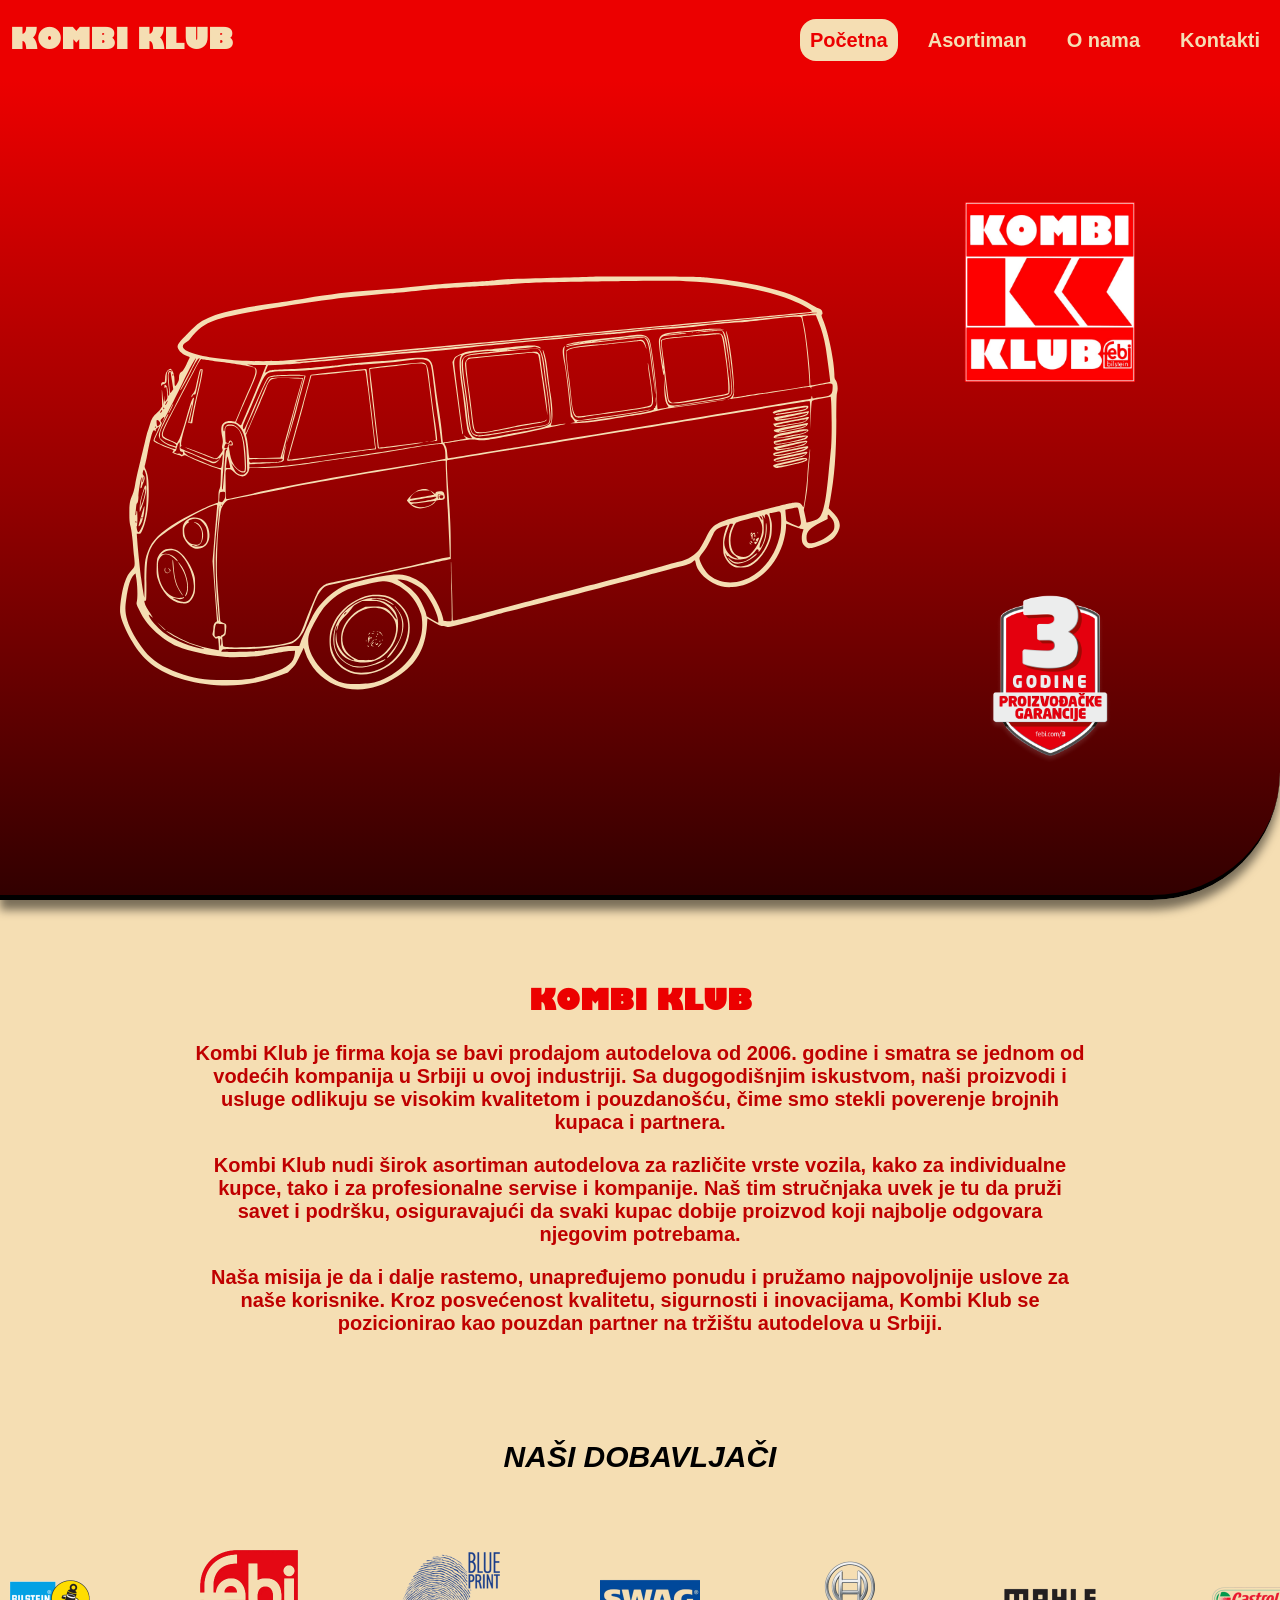
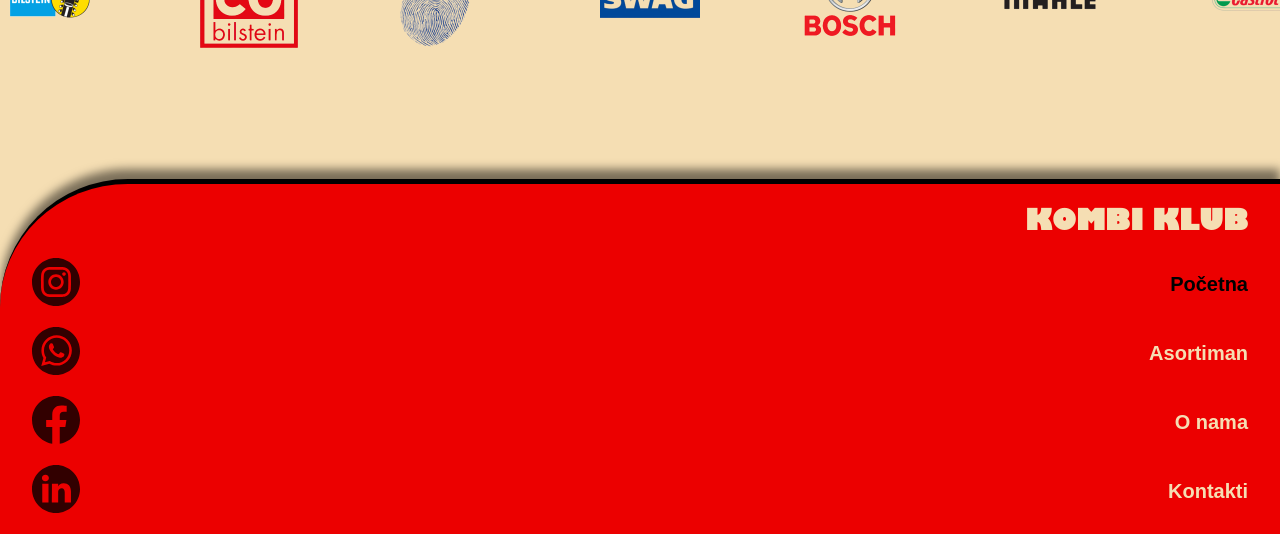
==== index.html @ 9fa384bd "first commit" ====
<!DOCTYPE html>
<html lang="en">

<head>
    <meta charset="UTF-8">
    <meta name="viewport" content="width=device-width, initial-scale=1.0">
    <meta name="description"
        content="KOMBI KLUB je vodeća kompanija za autodelove u Srbiji koja se bavi prodajom visokokvalitetnih proizvoda i usluga od 2006. godine. Nudimo širok asortiman proizvoda za individualne kupce i profesionalne servise.">
    <meta name="keywords"
        content="Kombi Klub, autodelovi Srbija, kvalitetni autodelovi, auto servis, Volkswagen kombi, Bosch, Febi, Mahle, Castrol, Blue Print, Swag, Bilstein, autodelovi Beograd, pouzdani autodelovi">
    <title>Kombi Klub</title>
    <link rel="icon" href="stavke/slike/logo.png">
    <link rel="stylesheet" href="stavke/css/style.css">
</head>

<body>

    <header>
        <div>
            <a class="meni-logo" href="javascript:void(0)">KOMBI KLUB</a>
        </div>

        <nav id="meni-klasik">
            <ul id="meni-stavke">
                <li class="meni-stavka meni-aktivan"><a href="javascript:void(0)">Početna</a></li>
                <li class="meni-stavka"><a href="asortiman.html">Asortiman</a></li>
                <li class="meni-stavka"><a href="o-nama.html">O nama</a></li>
                <li class="meni-stavka"><a href="kontakti.html">Kontakti</a></li>
            </ul>
        </nav>

        <div id="meni-burger" onclick="toggleMobileMenu(this)">
            <div class="crta1"></div>
            <div class="crta2"></div>
            <div class="crta3"></div>
            <ul id="burger-meni-stavke">
                <li class="meni-aktivan"><a class="burger-meni-stavka" href="javascript:void(0)">Početna</a></li>
                <lI><a class="burger-meni-stavka" href="asortiman.html">Asortiman</a></li>
                <li><a class="burger-meni-stavka" href="o-nama.html">O nama</a></li>
                <li><a class="burger-meni-stavka" href="kontakti.html">Kontakti</a></li>
            </ul>
        </div>
    </header>

    <main>
        <div class="pocetna">
            <img id="pocetna-slika-kombi" src="stavke/slike/kombi-pocetna.svg" alt="Pocetna Volkswagen kombi">
            <img class="pocetna-slika-brend" src="stavke/slike/logo.png" alt="Logo KOMBI KLUB">
            <img id="garancija" class="pocetna-slika-brend" src="stavke/slike/garancija-pocetna.png"
                alt="Logo garancija">
        </div>

        <div id="upoznajte-kombi-klub">
            <h1 class="meni-logo" style="color: #EC0000; margin: 0;">KOMBI KLUB</h1>
            <div id="upoznajte-pasus">
                <p class="font-text">Kombi Klub je firma koja se bavi prodajom autodelova od 2006. godine i
                    smatra se
                    jednom od vodećih
                    kompanija u Srbiji u ovoj industriji. Sa dugogodišnjim iskustvom, naši proizvodi i usluge
                    odlikuju
                    se
                    visokim kvalitetom i pouzdanošću, čime smo stekli poverenje brojnih kupaca i partnera.</p>
                <p class="font-text">
                    Kombi Klub nudi širok asortiman autodelova za različite vrste vozila, kako za individualne
                    kupce,
                    tako i
                    za profesionalne servise i kompanije. Naš tim stručnjaka uvek je tu da pruži savet i podršku,
                    osiguravajući da svaki kupac dobije proizvod koji najbolje odgovara njegovim potrebama.
                </p>
                <p class="font-text">
                    Naša misija je da i dalje rastemo, unapređujemo ponudu i pružamo najpovoljnije uslove za naše
                    korisnike.
                    Kroz posvećenost kvalitetu, sigurnosti i inovacijama, Kombi Klub se pozicionirao kao pouzdan
                    partner
                    na
                    tržištu autodelova u Srbiji.
                </p>
            </div>
        </div>

        <section class="dobavljaci">
            <h2 class="font-naslov"><i>NAŠI DOBAVLJAČI</i></h2>
            <div class="traka">
                <div class="dobavljac-logo">
                    <img src="stavke/slike/dobavljac-logo/bilstein.png" alt="Logo Bilstein">
                </div>
                <div class="dobavljac-logo">
                    <img src="stavke/slike/dobavljac-logo/febi.png" alt="Logo Febi">
                </div>
                <div class="dobavljac-logo">
                    <img src="stavke/slike/dobavljac-logo/blue-print.png" alt="Logo Blue print">
                </div>
                <div class="dobavljac-logo">
                    <img src="stavke/slike/dobavljac-logo/swag.png" alt="Logo Swag">
                </div>
                <div class="dobavljac-logo">
                    <img src="stavke/slike/dobavljac-logo/bosch.png" alt="Logo Bosch">
                </div>
                <div class="dobavljac-logo">
                    <img src="stavke/slike/dobavljac-logo/mahle.png" alt="Logo Mahle">
                </div>
                <div class="dobavljac-logo">
                    <img src="stavke/slike/dobavljac-logo/castrol.png" alt="Logo Castrol">
                </div>
                <div class="dobavljac-logo">
                    <img src="stavke/slike/dobavljac-logo/bilstein.png" alt="Logo Bilstein">
                </div>
                <div class="dobavljac-logo">
                    <img src="stavke/slike/dobavljac-logo/febi.png" alt="Logo Febi">
                </div>
                <div class="dobavljac-logo">
                    <img src="stavke/slike/dobavljac-logo/blue-print.png" alt="Logo Blue print">
                </div>
                <div class="dobavljac-logo">
                    <img src="stavke/slike/dobavljac-logo/swag.png" alt="Logo Swag">
                </div>
                <div class="dobavljac-logo">
                    <img src="stavke/slike/dobavljac-logo/bosch.png" alt="Logo Bosch">
                </div>
                <div class="dobavljac-logo">
                    <img src="stavke/slike/dobavljac-logo/mahle.png" alt="Logo Mahle">
                </div>
                <div class="dobavljac-logo">
                    <img src="stavke/slike/dobavljac-logo/castrol.png" alt="Logo Castrol">
                </div>
            </div>
        </section>
    </main>

    <footer>
        <div class="footer-naslov">
            <a class="meni-logo" href="javascript:void(0)" style="margin-left: 0;">KOMBI KLUB</a>
        </div>
        <ul>
            <li class="footer-red">
                <a href="https://www.instagram.com/" target="blank">
                    <img class="footer-mreze-slike" src="stavke/slike/drustvene-mreze/instagram.svg"
                        alt="Logo Instagram">
                </a>
                <a class="footer-stavka footer-aktivan" href="javascript:void(0)">Početna</a>
            </li>
            <li class="footer-red">
                <a href="https://www.whatsapp.com/" target="blank">
                    <img class="footer-mreze-slike" src="stavke/slike/drustvene-mreze/whatsapp.svg" alt="Logo WhatsApp">
                </a>
                <a class="footer-stavka" href="asortiman.html">Asortiman</a>
            </li>
            <li class="footer-red">
                <a href="https://www.facebook.com/" target="blank">
                    <img class="footer-mreze-slike" src="stavke/slike/drustvene-mreze/facebook.svg" alt="Logo Facebook">
                </a>
                <a class="footer-stavka" href="o-nama.html">O nama</a>
            </li>
            <li class="footer-red">
                <a href="https://www.linkedin.com/" target="blank">
                    <img class="footer-mreze-slike" src="stavke/slike/drustvene-mreze/linkedin.svg" alt="Logo LinkedIn">
                </a>
                <a class="footer-stavka" href="kontakti.html">Kontakti</a>
            </li>
        </ul>
    </footer>

    <script src="stavke/js/main.js"></script>

</body>

</html>
---- stavke/css/style.css ----
@font-face {
  font-family: 'Gill Sans Ultra Bold';
  src: url('../font/gill-sans-ultra-bold.woff2') format('woff2'),
    url('../font/gill-sans-ultra-bold.woff') format('woff');
}

body {
  margin: auto;
  min-width: 320px;
  max-width: 1920px;
  font-family: sans-serif;
  background-color: wheat;
}

#meni-klasik {
  display: block;
}

#meni-stavke {
  display: flex;
  align-items: center;
  justify-content: space-between;
  margin-right: 10px;
}

#meni-burger {
  display: none;
  cursor: pointer;
  margin-right: 10px;
}

#burger-meni-stavke {
  left: 0px;
  width: 100%;
  display: none;
  position: absolute;
  border-top: 5px solid #BF0000;
  margin-top: calc((4rem - (20px + 9px)) / 2);
  background-color: #EC0000;
}

#meni-stavke a {
  padding: 10px;
}

#meni-stavke .meni-aktivan a {
  color: #EC0000;
  border-radius: 1rem;
  background-color: wheat;
}

#burger-meni-stavke .meni-aktivan a {
  color: #EC0000;
  background-color: wheat;
}

.meni-logo {
  margin-left: 10px;
  font-size: 1.5rem;
  white-space: nowrap;
  font-family: 'Gill Sans Ultra Bold';
}

.crta1,
.crta2,
.crta3 {
  width: 2rem;
  height: 3px;
  margin: 5px 0;
  transition: 0.5s;
  border-radius: 1rem;
  background-color: wheat;
}

.otvori .crta1 {
  transform: translateY(8px) rotate(45deg);
}

.otvori .crta2 {
  opacity: 0;
}

.otvori .crta3 {
  transform: translateY(-8px) rotate(-45deg);
}

.otvori #burger-meni-stavke {
  display: flex;
  flex-direction: column;
}

.meni-stavka {
  margin-left: 20px;
}

.burger-meni-stavka {
  width: 100%;
  padding: 1rem 0;
  display: block;
  text-align: center;
  border-bottom: 5px solid #BF0000;
}

#pocetna-slika-kombi {
  width: 75%;
  grid-row: span 2;
  justify-self: center;
}

#upoznajte-kombi-klub {
  text-align: center;
  margin: 5rem auto;
}

#upoznajte-pasus {
  margin: 0 15%;
}

.pocetna {
  display: grid;
  align-items: center;
  grid-template-columns: 75% 25%;
  box-sizing: border-box;
  padding: 1rem 0;
  background: linear-gradient(to bottom, #EC0000, #960000, #320000);
  border-bottom: 5px solid black;
  box-shadow: 0 10px 10px rgba(0, 0, 0, 0.5);
  border-bottom-right-radius: 8rem;
}

.pocetna-slika-brend {
  width: 50%;
  justify-self: start;
}

.font-naslov {
  color: black;
  font-weight: bold;
}

.font-text {
  color: #BF0000;
  font-weight: bold;
}

@keyframes skrol-horizontalno {
  0% {
    transform: translateX(0);
  }

  100% {
    transform: translateX(-1400px);
  }
}

.dobavljaci {
  margin: 5rem 0;
  overflow: hidden;
  position: relative;
  text-align: center;
}

.traka {
  width: 2800px;
  display: flex;
  animation: skrol-horizontalno 33s linear infinite;
}

.traka:hover {
  animation-play-state: paused;
}

.dobavljac-logo {
  width: 200px;
  height: 200px;
  margin-right: 100px;
}

.dobavljac-logo img {
  width: 100%;
  height: 100%;
  object-fit: contain;
}

.footer-naslov {
  text-align: end;
}

.footer-red {
  display: flex;
  justify-content: space-between;
  align-items: center;
  margin-top: 1rem;
}

.footer-aktivan {
  color: black;
}

.meni-stavka:not(.meni-aktivan):hover,
.footer-stavka:not(.footer-aktivan):hover {
  transition: 0.3s;
  transform: scale(1.1);
}

.footer-mreze-slike {
  width: 3rem;
  height: 3rem;
}

ul {
  margin: 0;
  padding: 0;
  list-style: none;
}

a {
  color: wheat;
  text-decoration: none;
  font-weight: bold;
  font-size: 1.25rem;
}

header {
  top: 0;
  z-index: 1;
  width: 100%;
  height: 4rem;
  display: flex;
  align-items: center;
  justify-content: space-between;
  position: sticky;
  max-width: 1920px;
  padding-top: 0.5rem;
  padding-bottom: 0.5rem;
  background-color: #EC0000;
}

footer {
  padding: 1rem 2rem;
  background-color: #EC0000;
  border-top: 5px solid black;
  box-shadow: 0 -10px 10px rgba(0, 0, 0, 0.5);
  border-top-left-radius: 8rem;
}

@media (max-width: 480px) and (orientation: landscape) {
  .pocetna {
    min-height: calc(100vh - 4rem);
  }

  #pocetna-slika-kombi {
    height: 60vh;
  }

  .pocetna-slika-brend {
    width: auto;
    height: 20vh;
  }
}

@media (min-width: 481px) and (max-width: 768px) and (orientation: landscape) {
  .pocetna {
    min-height: calc(100vh - 4.5rem);
  }

  #pocetna-slika-kombi {
    height: 60vh;
  }

  .pocetna-slika-brend {
    width: auto;
    height: 20vh;
  }
}

@media (min-width: 769px) and (orientation: landscape) {
  .pocetna {
    min-height: calc(100vh - 5rem);
  }

  #pocetna-slika-kombi {
    height: 60vh;
  }

  .pocetna-slika-brend {
    width: auto;
    height: 20vh;
  }
}

@media (max-width: 480px) {
  #meni-klasik {
    display: none;
  }

  #meni-burger {
    display: block;
  }

  .pocetna {
    border-bottom-right-radius: 4rem;
  }

  header {
    height: 3rem;
  }

  footer {
    border-top-left-radius: 4rem;
  }
}

@media (min-width: 481px) and (max-width: 768px) {
  #meni-klasik {
    display: none;
  }

  #meni-burger {
    display: block;
  }

  .pocetna {
    border-bottom-right-radius: 6rem;
  }

  header {
    height: 3.5rem;
  }

  footer {
    border-top-left-radius: 6rem;
  }
}

@media (min-width: 1025px) and (max-width: 1200px) {
  body {
    font-size: 1.25rem;
  }

  .meni-logo {
    font-size: 1.75rem;
  }
}

@media (min-width: 1201px) {
  body {
    font-size: 1.25rem;
  }

  .meni-logo {
    font-size: 1.75rem;
  }
}
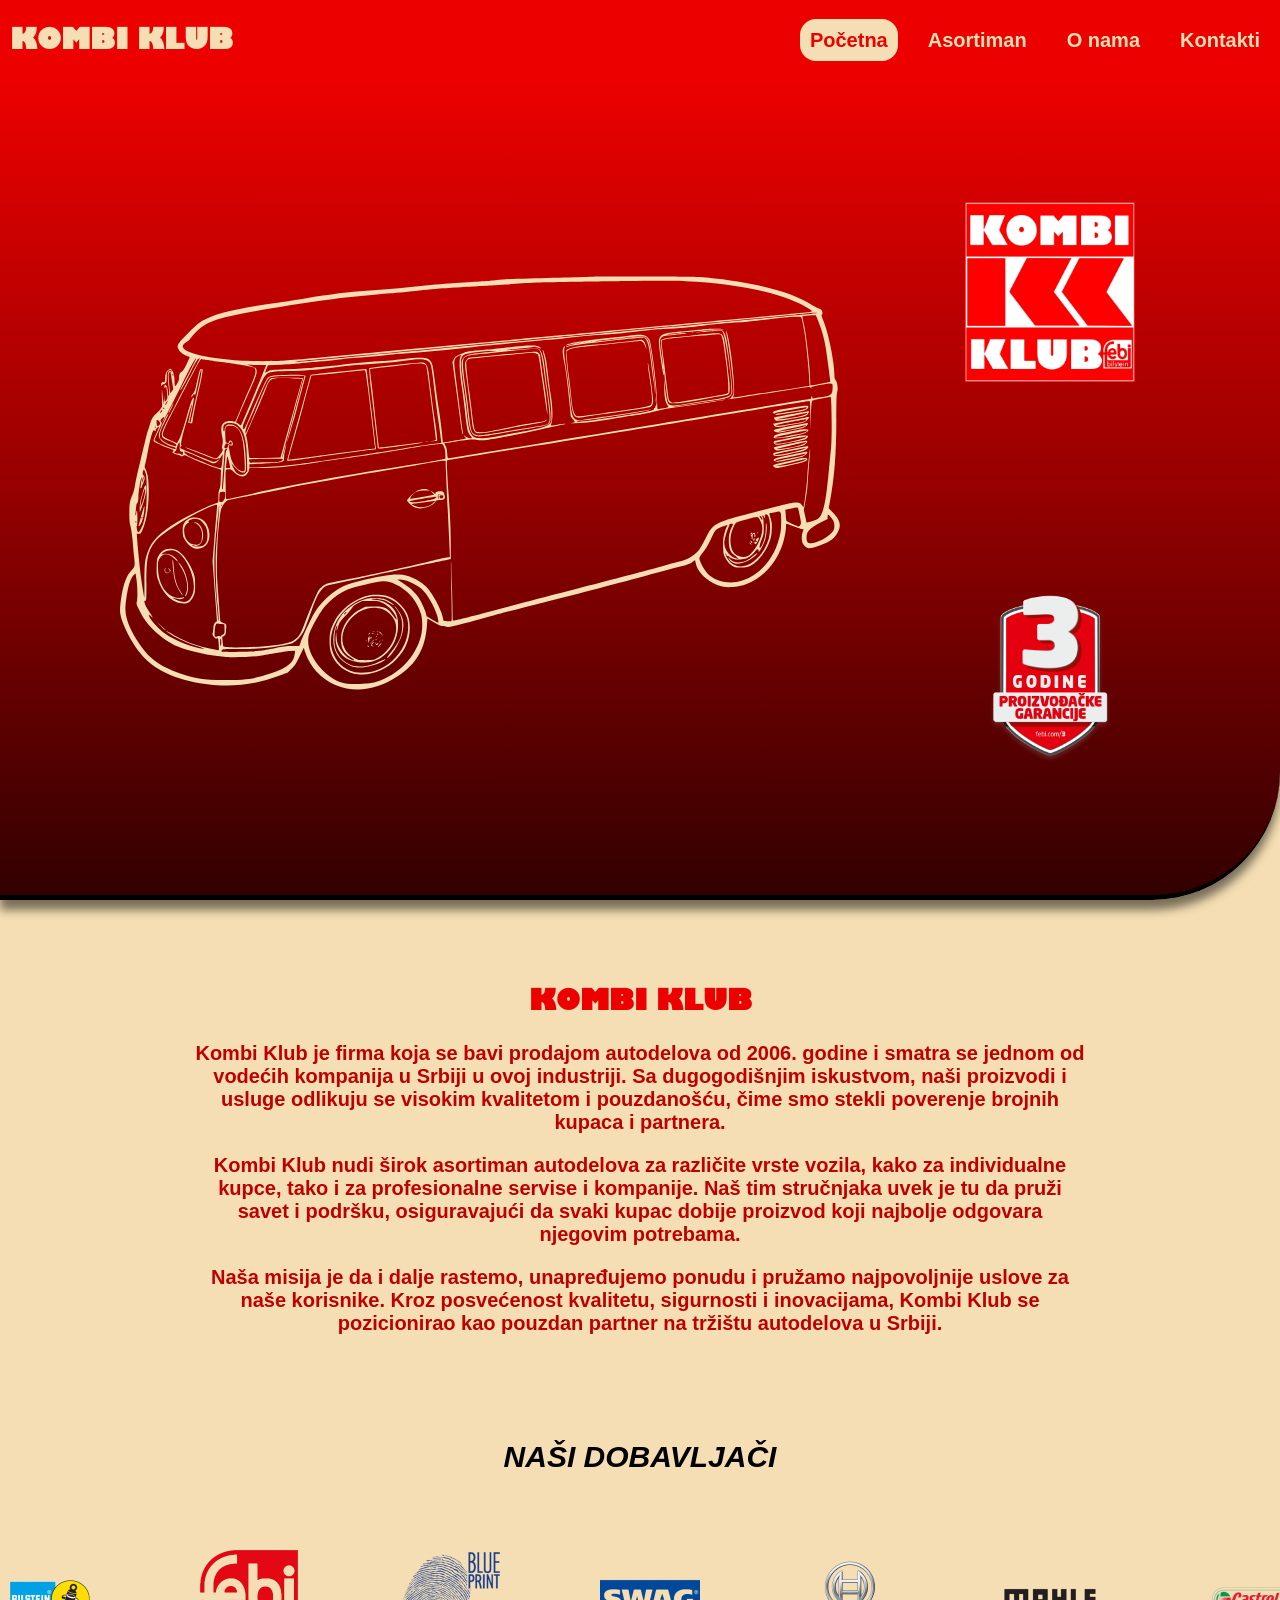
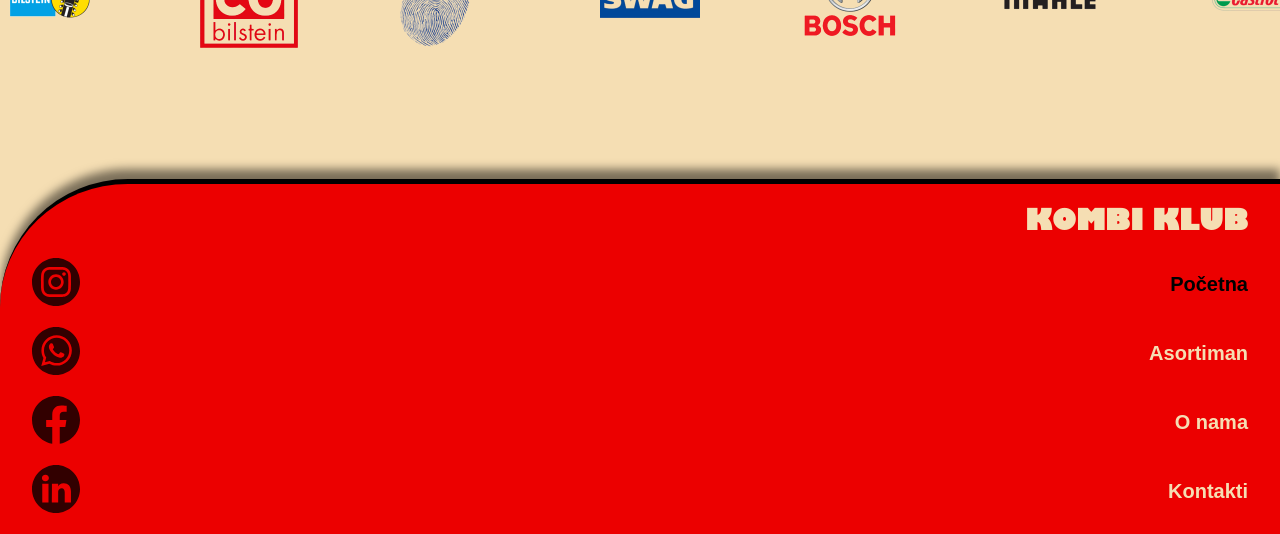
==== commit e84c8b7d: "lazy loading" ====
--- a/index.html
+++ b/index.html
@@ -44,9 +44,10 @@
 
     <main>
         <div class="pocetna">
-            <img id="pocetna-slika-kombi" src="stavke/slike/kombi-pocetna.svg" alt="Pocetna Volkswagen kombi">
-            <img class="pocetna-slika-brend" src="stavke/slike/logo.png" alt="Logo KOMBI KLUB">
-            <img id="garancija" class="pocetna-slika-brend" src="stavke/slike/garancija-pocetna.png"
+            <img loading="lazy" id="pocetna-slika-kombi" src="stavke/slike/kombi-pocetna.svg"
+                alt="Pocetna Volkswagen kombi">
+            <img loading="lazy" class="pocetna-slika-brend" src="stavke/slike/logo.png" alt="Logo KOMBI KLUB">
+            <img loading="lazy" id="garancija" class="pocetna-slika-brend" src="stavke/slike/garancija-pocetna.png"
                 alt="Logo garancija">
         </div>
 
@@ -82,46 +83,46 @@
             <h2 class="font-naslov"><i>NAŠI DOBAVLJAČI</i></h2>
             <div class="traka">
                 <div class="dobavljac-logo">
-                    <img src="stavke/slike/dobavljac-logo/bilstein.png" alt="Logo Bilstein">
+                    <img loading="lazy" src="stavke/slike/dobavljac-logo/bilstein.png" alt="Logo Bilstein">
                 </div>
                 <div class="dobavljac-logo">
-                    <img src="stavke/slike/dobavljac-logo/febi.png" alt="Logo Febi">
+                    <img loading="lazy" src="stavke/slike/dobavljac-logo/febi.png" alt="Logo Febi">
                 </div>
                 <div class="dobavljac-logo">
-                    <img src="stavke/slike/dobavljac-logo/blue-print.png" alt="Logo Blue print">
+                    <img loading="lazy" src="stavke/slike/dobavljac-logo/blue-print.png" alt="Logo Blue print">
                 </div>
                 <div class="dobavljac-logo">
-                    <img src="stavke/slike/dobavljac-logo/swag.png" alt="Logo Swag">
+                    <img loading="lazy" src="stavke/slike/dobavljac-logo/swag.png" alt="Logo Swag">
                 </div>
                 <div class="dobavljac-logo">
-                    <img src="stavke/slike/dobavljac-logo/bosch.png" alt="Logo Bosch">
+                    <img loading="lazy" src="stavke/slike/dobavljac-logo/bosch.png" alt="Logo Bosch">
                 </div>
                 <div class="dobavljac-logo">
-                    <img src="stavke/slike/dobavljac-logo/mahle.png" alt="Logo Mahle">
+                    <img loading="lazy" src="stavke/slike/dobavljac-logo/mahle.png" alt="Logo Mahle">
                 </div>
                 <div class="dobavljac-logo">
-                    <img src="stavke/slike/dobavljac-logo/castrol.png" alt="Logo Castrol">
+                    <img loading="lazy" src="stavke/slike/dobavljac-logo/castrol.png" alt="Logo Castrol">
                 </div>
                 <div class="dobavljac-logo">
-                    <img src="stavke/slike/dobavljac-logo/bilstein.png" alt="Logo Bilstein">
+                    <img loading="lazy" src="stavke/slike/dobavljac-logo/bilstein.png" alt="Logo Bilstein">
                 </div>
                 <div class="dobavljac-logo">
-                    <img src="stavke/slike/dobavljac-logo/febi.png" alt="Logo Febi">
+                    <img loading="lazy" src="stavke/slike/dobavljac-logo/febi.png" alt="Logo Febi">
                 </div>
                 <div class="dobavljac-logo">
-                    <img src="stavke/slike/dobavljac-logo/blue-print.png" alt="Logo Blue print">
+                    <img loading="lazy" src="stavke/slike/dobavljac-logo/blue-print.png" alt="Logo Blue print">
                 </div>
                 <div class="dobavljac-logo">
-                    <img src="stavke/slike/dobavljac-logo/swag.png" alt="Logo Swag">
+                    <img loading="lazy" src="stavke/slike/dobavljac-logo/swag.png" alt="Logo Swag">
                 </div>
                 <div class="dobavljac-logo">
-                    <img src="stavke/slike/dobavljac-logo/bosch.png" alt="Logo Bosch">
+                    <img loading="lazy" src="stavke/slike/dobavljac-logo/bosch.png" alt="Logo Bosch">
                 </div>
                 <div class="dobavljac-logo">
-                    <img src="stavke/slike/dobavljac-logo/mahle.png" alt="Logo Mahle">
+                    <img loading="lazy" src="stavke/slike/dobavljac-logo/mahle.png" alt="Logo Mahle">
                 </div>
                 <div class="dobavljac-logo">
-                    <img src="stavke/slike/dobavljac-logo/castrol.png" alt="Logo Castrol">
+                    <img loading="lazy" src="stavke/slike/dobavljac-logo/castrol.png" alt="Logo Castrol">
                 </div>
             </div>
         </section>
@@ -134,26 +135,29 @@
         <ul>
             <li class="footer-red">
                 <a href="https://www.instagram.com/" target="blank">
-                    <img class="footer-mreze-slike" src="stavke/slike/drustvene-mreze/instagram.svg"
+                    <img loading="lazy" class="footer-mreze-slike" src="stavke/slike/drustvene-mreze/instagram.svg"
                         alt="Logo Instagram">
                 </a>
                 <a class="footer-stavka footer-aktivan" href="javascript:void(0)">Početna</a>
             </li>
             <li class="footer-red">
                 <a href="https://www.whatsapp.com/" target="blank">
-                    <img class="footer-mreze-slike" src="stavke/slike/drustvene-mreze/whatsapp.svg" alt="Logo WhatsApp">
+                    <img loading="lazy" class="footer-mreze-slike" src="stavke/slike/drustvene-mreze/whatsapp.svg"
+                        alt="Logo WhatsApp">
                 </a>
                 <a class="footer-stavka" href="asortiman.html">Asortiman</a>
             </li>
             <li class="footer-red">
                 <a href="https://www.facebook.com/" target="blank">
-                    <img class="footer-mreze-slike" src="stavke/slike/drustvene-mreze/facebook.svg" alt="Logo Facebook">
+                    <img loading="lazy" class="footer-mreze-slike" src="stavke/slike/drustvene-mreze/facebook.svg"
+                        alt="Logo Facebook">
                 </a>
                 <a class="footer-stavka" href="o-nama.html">O nama</a>
             </li>
             <li class="footer-red">
                 <a href="https://www.linkedin.com/" target="blank">
-                    <img class="footer-mreze-slike" src="stavke/slike/drustvene-mreze/linkedin.svg" alt="Logo LinkedIn">
+                    <img loading="lazy" class="footer-mreze-slike" src="stavke/slike/drustvene-mreze/linkedin.svg"
+                        alt="Logo LinkedIn">
                 </a>
                 <a class="footer-stavka" href="kontakti.html">Kontakti</a>
             </li>
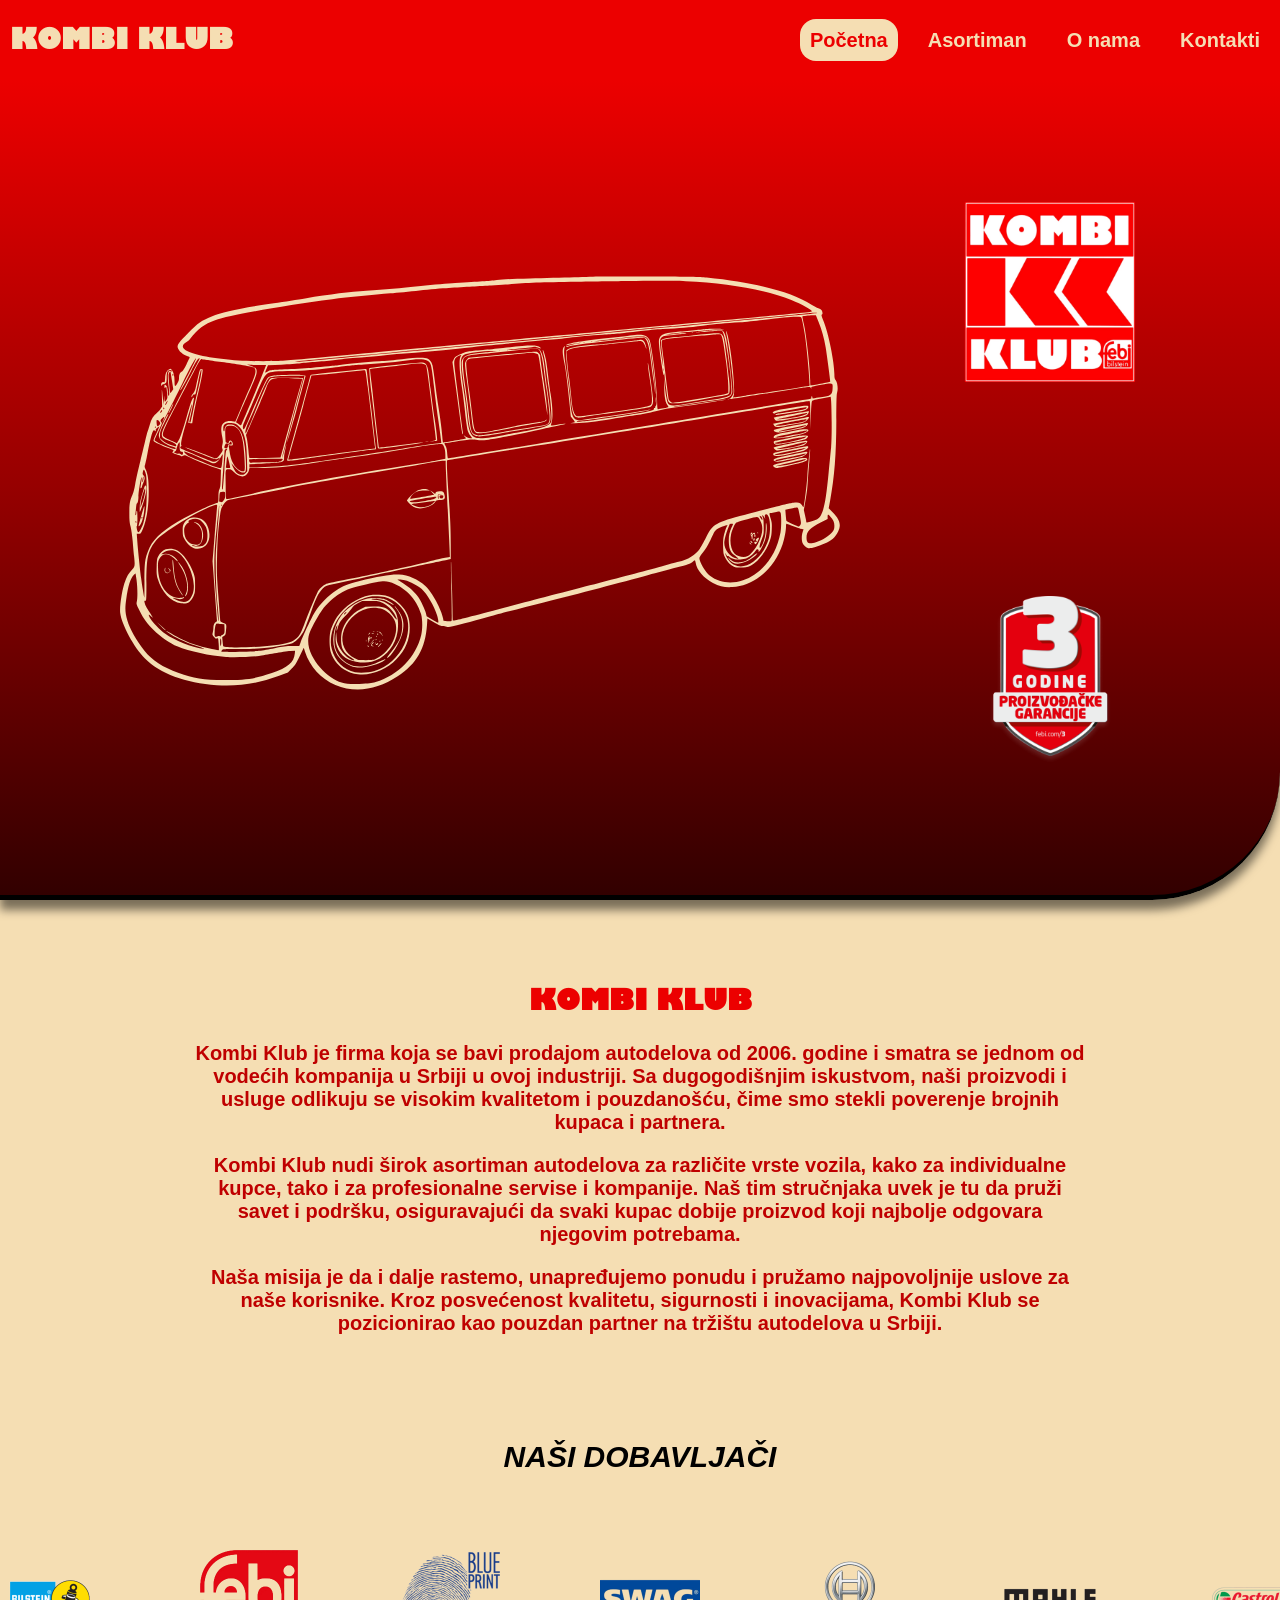
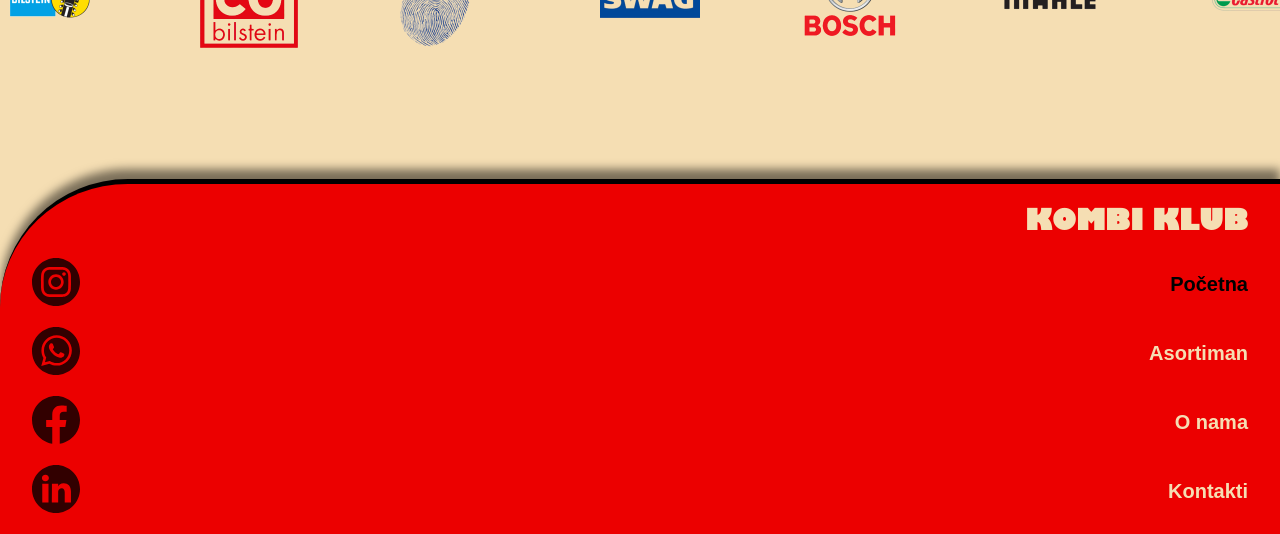
==== commit a9ce380d: "promena naziva funkcije za meni" ====
--- a/index.html
+++ b/index.html
@@ -29,7 +29,7 @@
             </ul>
         </nav>
 
-        <div id="meni-burger" onclick="toggleMobileMenu(this)">
+        <div id="meni-burger" onclick="aktivirajMeni(this)">
             <div class="crta1"></div>
             <div class="crta2"></div>
             <div class="crta3"></div>
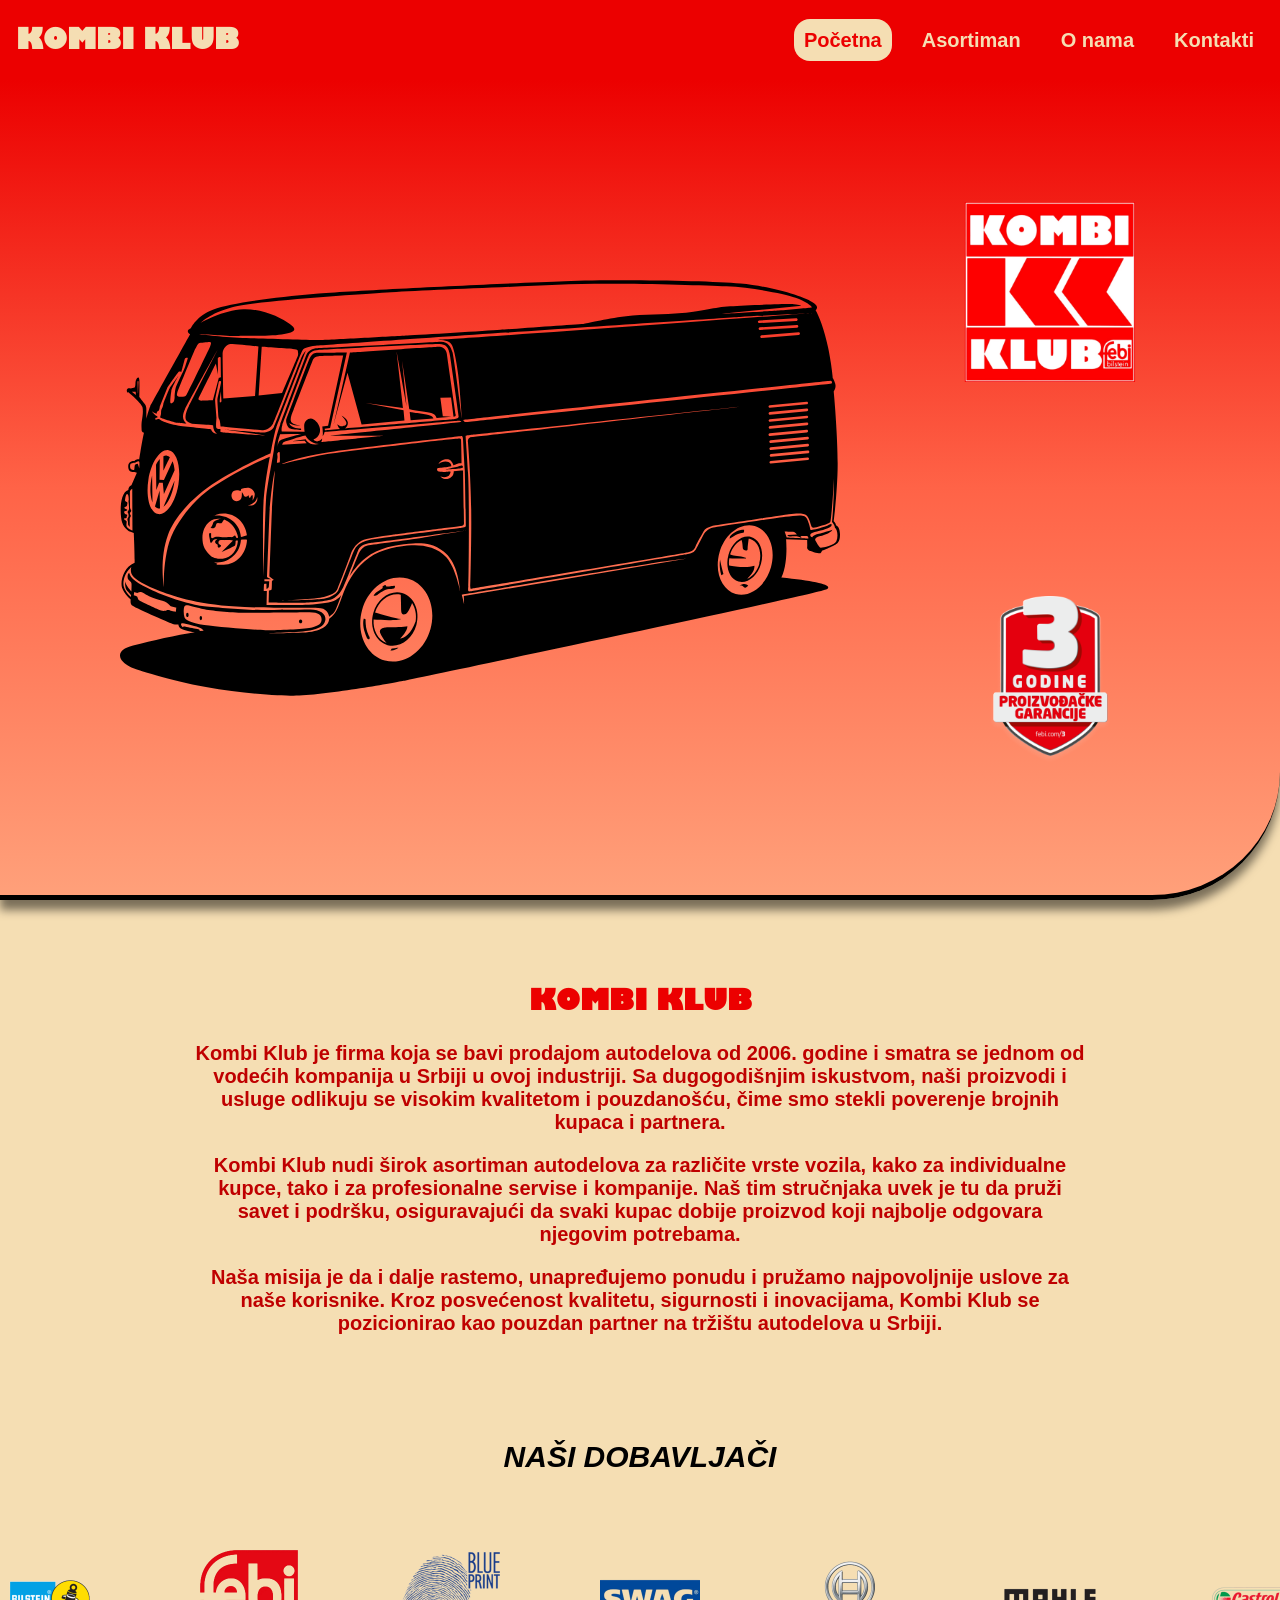
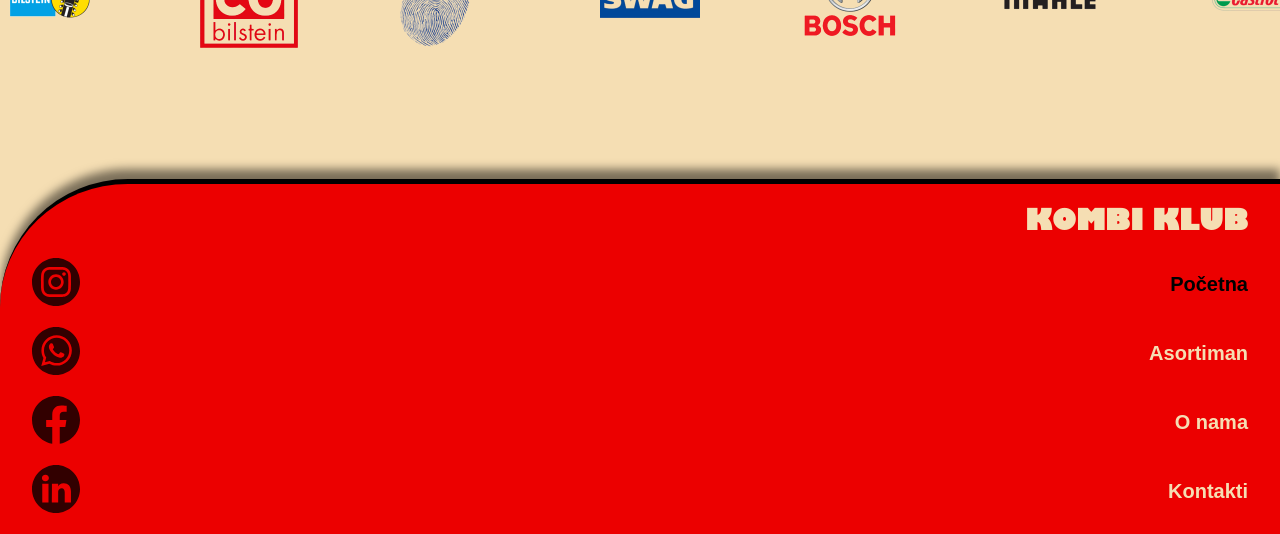
==== commit e15643bf: "header padding ispravka" ====
--- a/index.html
+++ b/index.html
@@ -130,7 +130,7 @@
 
     <footer>
         <div class="footer-naslov">
-            <a class="meni-logo" href="javascript:void(0)" style="margin-left: 0;">KOMBI KLUB</a>
+            <a class="meni-logo" href="javascript:void(0)">KOMBI KLUB</a>
         </div>
         <ul>
             <li class="footer-red">
--- a/stavke/css/style.css
+++ b/stavke/css/style.css
@@ -20,13 +20,11 @@
   display: flex;
   align-items: center;
   justify-content: space-between;
-  margin-right: 10px;
 }
 
 #meni-burger {
   display: none;
   cursor: pointer;
-  margin-right: 10px;
 }
 
 #burger-meni-stavke {
@@ -55,7 +53,6 @@
 }
 
 .meni-logo {
-  margin-left: 10px;
   font-size: 1.5rem;
   white-space: nowrap;
   font-family: 'Gill Sans Ultra Bold';
@@ -122,10 +119,10 @@
   grid-template-columns: 75% 25%;
   box-sizing: border-box;
   padding: 1rem 0;
-  background: linear-gradient(to bottom, #EC0000, #960000, #320000);
   border-bottom: 5px solid black;
+  border-bottom-right-radius: 8rem;
   box-shadow: 0 10px 10px rgba(0, 0, 0, 0.5);
-  border-bottom-right-radius: 8rem;
+  background: linear-gradient(to bottom, #EC0000, tomato, lightsalmon);
 }
 
 .pocetna-slika-brend {
@@ -225,14 +222,14 @@
   top: 0;
   z-index: 1;
   width: 100%;
-  height: 4rem;
+  height: 5rem;
   display: flex;
   align-items: center;
   justify-content: space-between;
   position: sticky;
   max-width: 1920px;
-  padding-top: 0.5rem;
-  padding-bottom: 0.5rem;
+  padding: 0.5rem 1rem;
+  box-sizing: border-box;
   background-color: #EC0000;
 }
 
@@ -244,13 +241,13 @@
   border-top-left-radius: 8rem;
 }
 
-@media (max-width: 480px) and (orientation: landscape) {
-  .pocetna {
-    min-height: calc(100vh - 4rem);
-  }
-
+@media (orientation: landscape) {
   #pocetna-slika-kombi {
     height: 60vh;
+  }
+
+  .pocetna {
+    min-height: calc(100vh - 5rem);
   }
 
   .pocetna-slika-brend {
@@ -259,33 +256,15 @@
   }
 }
 
-@media (min-width: 481px) and (max-width: 768px) and (orientation: landscape) {
+@media (orientation: landscape) and (max-width: 480px) {
+  .pocetna {
+    min-height: calc(100vh - 4rem);
+  }
+}
+
+@media (orientation: landscape) and (min-width: 481px) and (max-width: 768px) {
   .pocetna {
     min-height: calc(100vh - 4.5rem);
-  }
-
-  #pocetna-slika-kombi {
-    height: 60vh;
-  }
-
-  .pocetna-slika-brend {
-    width: auto;
-    height: 20vh;
-  }
-}
-
-@media (min-width: 769px) and (orientation: landscape) {
-  .pocetna {
-    min-height: calc(100vh - 5rem);
-  }
-
-  #pocetna-slika-kombi {
-    height: 60vh;
-  }
-
-  .pocetna-slika-brend {
-    width: auto;
-    height: 20vh;
   }
 }
 
@@ -303,7 +282,7 @@
   }
 
   header {
-    height: 3rem;
+    height: 4rem;
   }
 
   footer {
@@ -325,7 +304,7 @@
   }
 
   header {
-    height: 3.5rem;
+    height: 4.5rem;
   }
 
   footer {
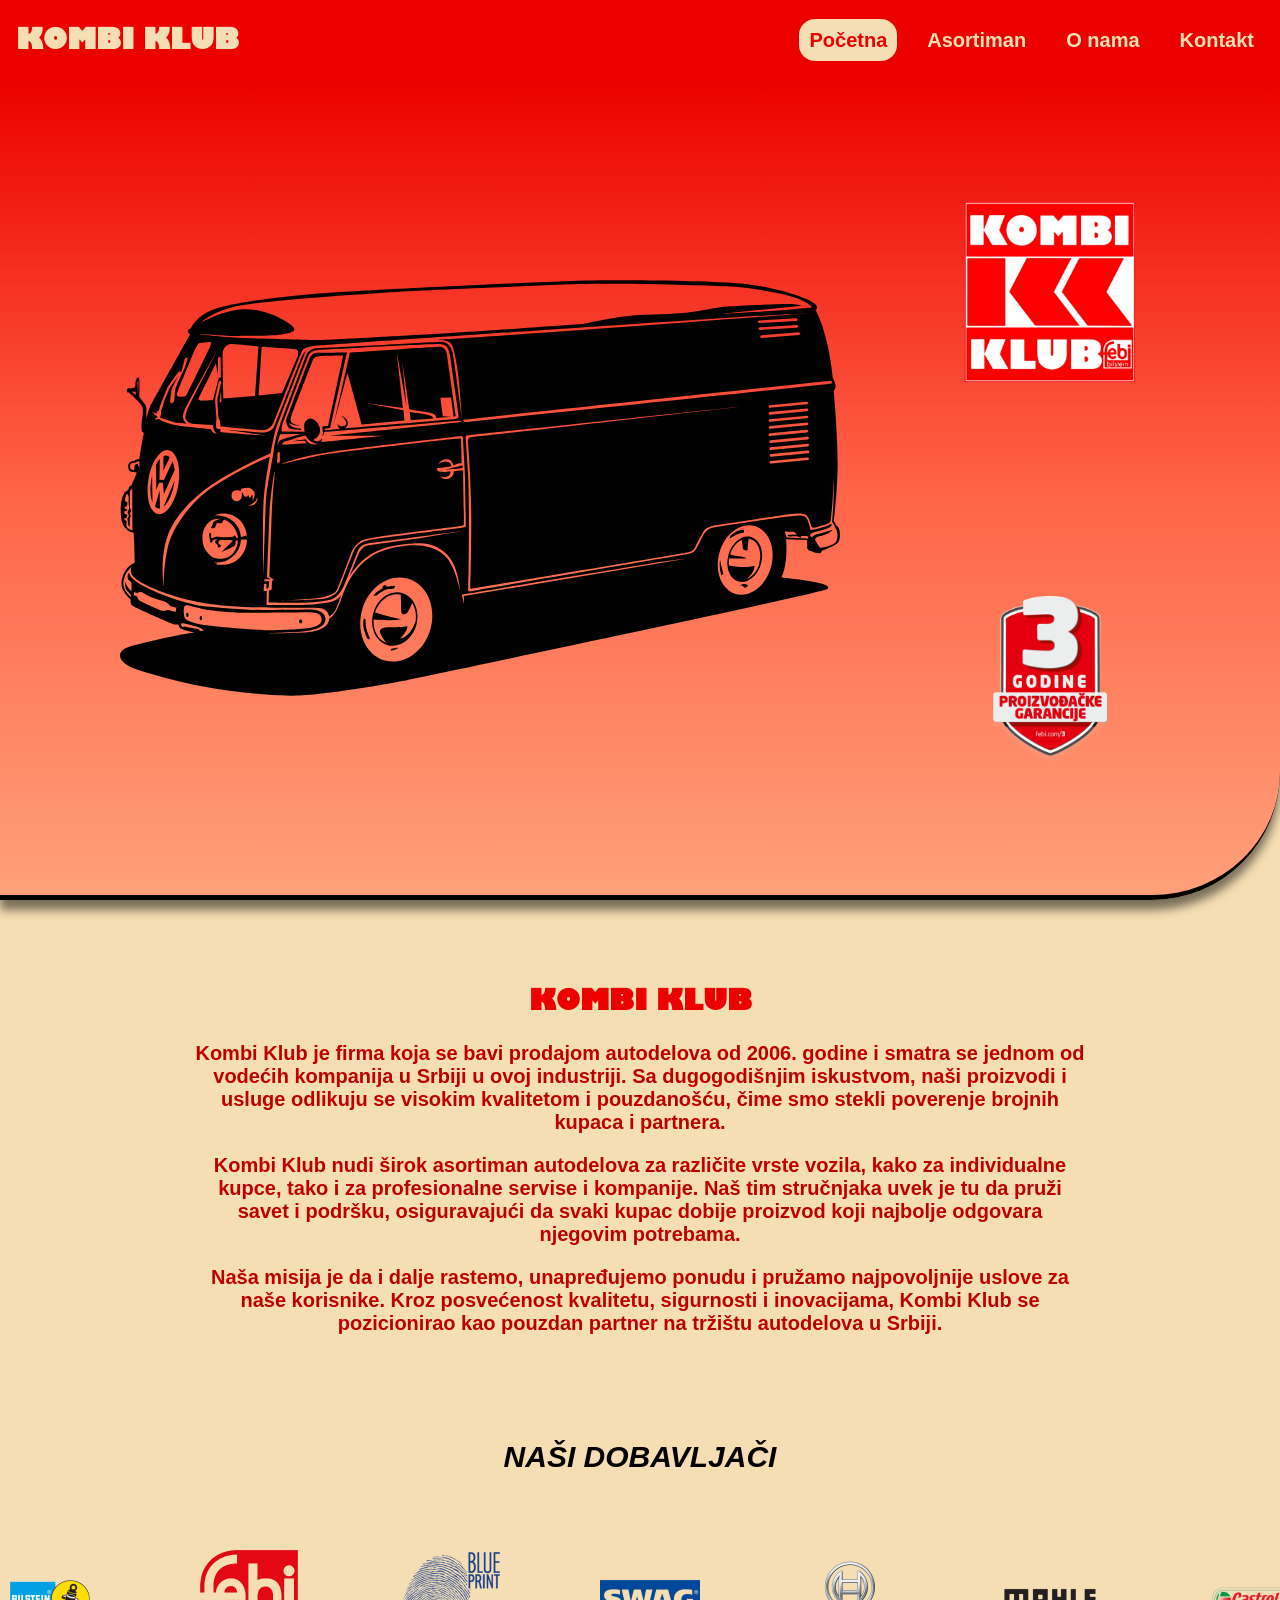
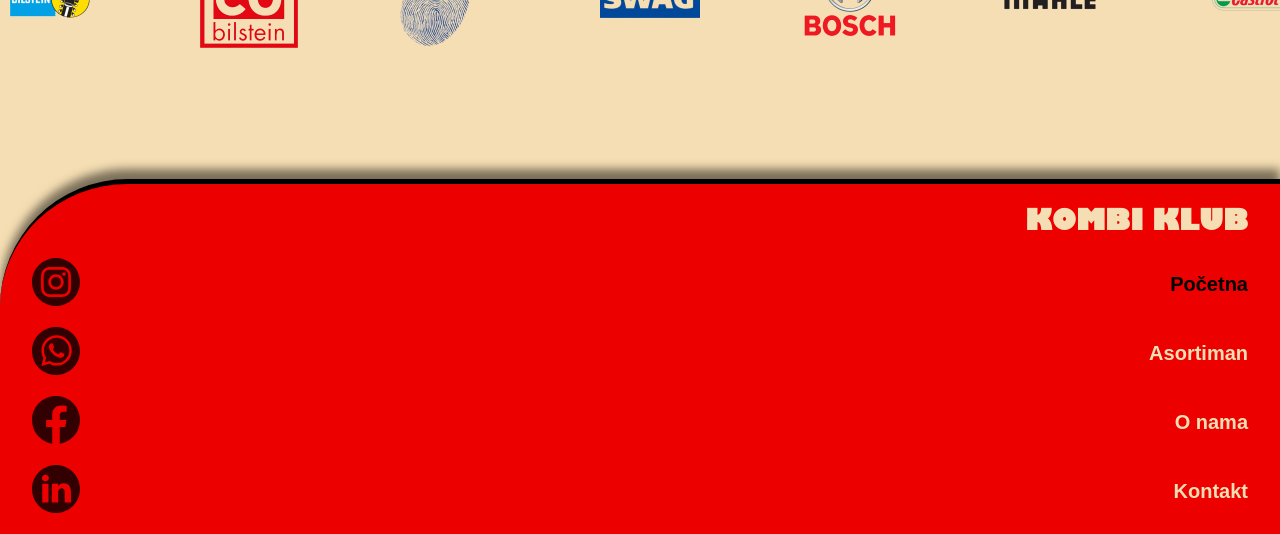
==== commit 6809ee4f: "Ispravke imena za stranu kontakt" ====
--- a/index.html
+++ b/index.html
@@ -25,7 +25,7 @@
                 <li class="meni-stavka meni-aktivan"><a href="javascript:void(0)">Početna</a></li>
                 <li class="meni-stavka"><a href="asortiman.html">Asortiman</a></li>
                 <li class="meni-stavka"><a href="o-nama.html">O nama</a></li>
-                <li class="meni-stavka"><a href="kontakti.html">Kontakti</a></li>
+                <li class="meni-stavka"><a href="kontakt.html">Kontakt</a></li>
             </ul>
         </nav>
 
@@ -37,7 +37,7 @@
                 <li class="meni-aktivan"><a class="burger-meni-stavka" href="javascript:void(0)">Početna</a></li>
                 <lI><a class="burger-meni-stavka" href="asortiman.html">Asortiman</a></li>
                 <li><a class="burger-meni-stavka" href="o-nama.html">O nama</a></li>
-                <li><a class="burger-meni-stavka" href="kontakti.html">Kontakti</a></li>
+                <li><a class="burger-meni-stavka" href="kontakt.html">Kontakt</a></li>
             </ul>
         </div>
     </header>
@@ -46,7 +46,7 @@
         <div class="pocetna">
             <img loading="lazy" id="pocetna-slika-kombi" src="stavke/slike/kombi-pocetna.svg"
                 alt="Pocetna Volkswagen kombi">
-            <img loading="lazy" class="pocetna-slika-brend" src="stavke/slike/logo.png" alt="Logo KOMBI KLUB">
+            <img loading="lazy" id="logo" class="pocetna-slika-brend" src="stavke/slike/logo.png" alt="Logo KOMBI KLUB">
             <img loading="lazy" id="garancija" class="pocetna-slika-brend" src="stavke/slike/garancija-pocetna.png"
                 alt="Logo garancija">
         </div>
@@ -159,7 +159,7 @@
                     <img loading="lazy" class="footer-mreze-slike" src="stavke/slike/drustvene-mreze/linkedin.svg"
                         alt="Logo LinkedIn">
                 </a>
-                <a class="footer-stavka" href="kontakti.html">Kontakti</a>
+                <a class="footer-stavka" href="kontakt.html">Kontakt</a>
             </li>
         </ul>
     </footer>
--- a/stavke/css/style.css
+++ b/stavke/css/style.css
@@ -241,6 +241,12 @@
   border-top-left-radius: 8rem;
 }
 
+@media (orientation: portrait) {
+  #logo {
+    align-self: flex-start;
+  }
+}
+
 @media (orientation: landscape) {
   #pocetna-slika-kombi {
     height: 60vh;
